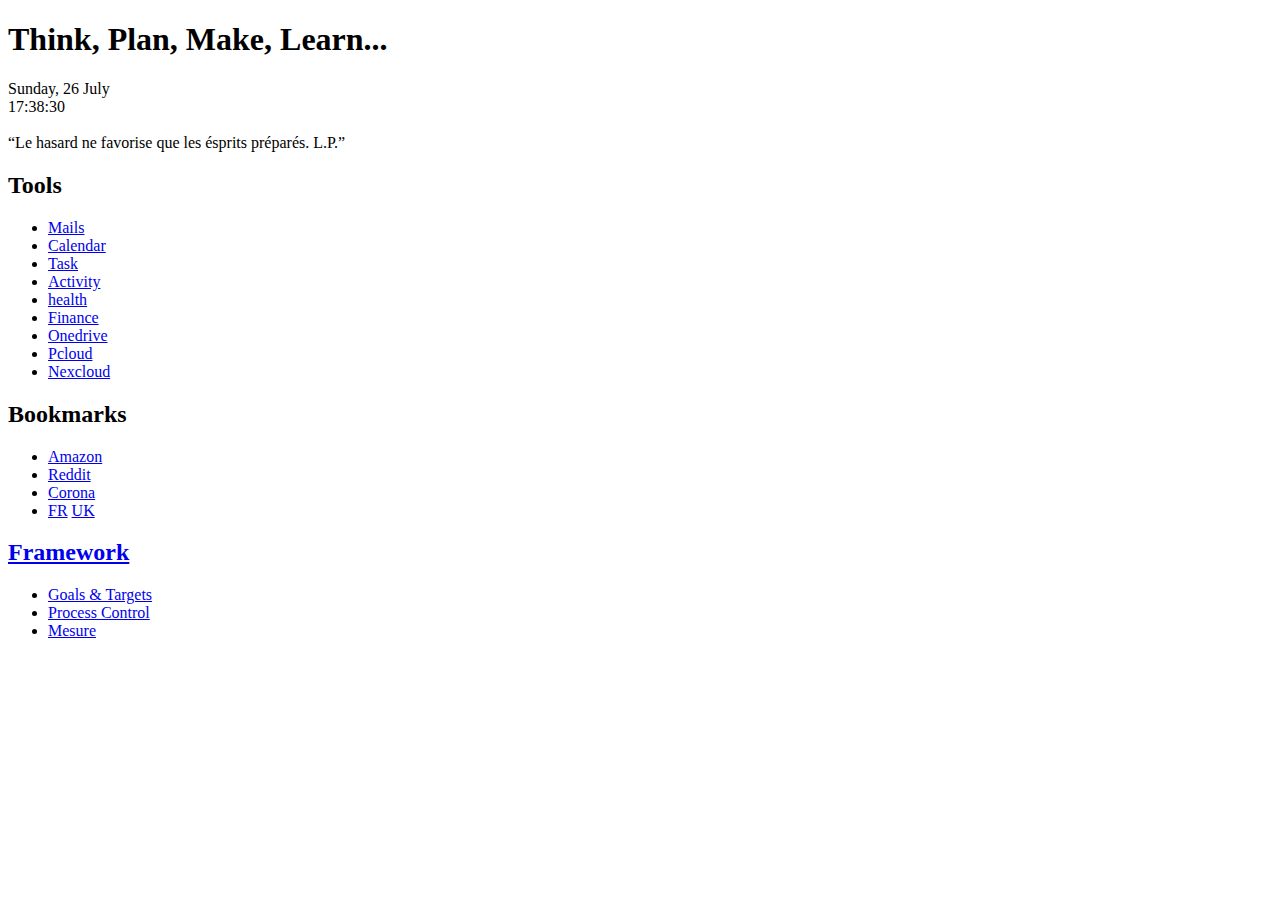
==== index.html @ 481388de "switch to html" ====
<!DOCTYPE html>
<html>
  <head>
    <meta charset="utf-8">
    <title>Think, Plan, Make, Learn...</title>
    <link type="text/css" rel="stylesheet" href="style.css"
  </head>
 <body onload="startTime()">
      <h1 class="devise">Think, Plan, Make, Learn...</h1>

      <div class="clockdate">
          <div class="clockdate-wrapper">
            <div id="date"></div>
            <div id="clock"></div>
          </div>
      </div>

      <br>

      <div class="todayquote">
        <q>Le hasard ne favorise que les ésprits préparés. L.P.</q>
      </div>

    <div class="cardholder">

      <div class="card">
        <h2 class="cardtitle">Tools</h2>
        <ul class="gates">
          <li><a class="gate" target="_blank" title="Proton mail" href="https://beta.protonmail.com/login">Mails</a></li>
          <li><a class="gate" target="_blank" title="Nextcloud" href="https://nd.nl.tab.digital/apps/calendar/timeGridWeek/now">Calendar</a></li>
          <li><a class="gate" target="_blank" title="Todoist" href="https://todoist.com/app">Task</a></li>
          <li><a class="gate" target="_blank" title="Garmin" href="https://connect.garmin.com/signin/?service=https%3A%2F%2Fconnect.garmin.com%2Fmodern%2F">Activity</a></li>
          <li><a class="gate" target="_blank" title="Wworithings" href="https://healthmate.withings.com/19980512/timeline">health</a></li>
          <li><a class="gate" target="_blank" title="YNAB" href="https://app.youneedabudget.com/5b26377b-c3ba-46b0-8715-0033e0583b10/budget">Finance</a></li>
          <li><a class="gate" target="_blank" title="Onedrive" href="https://onedrive.live.com/">Onedrive</a></li>
          <li><a class="gate" target="_blank" title="Pclound" href="https://my.pcloud.com/">Pcloud</a></li>
          <li><a class="gate" target="_blank" title="Nextcloud" href="https://nd.nl.tab.digital/apps/files/?dir=/">Nexcloud</a> </li>
      </ul>
        </div>

      <div class="card">
        <h2 class="cardtitle">Bookmarks</h2>
        <ul class="gates">
          <li><a  class="gate" target="_blank" title="Amazon UK" href="https://www.amazon.co.uk/">Amazon</a></li>
          <li><a  class="gate" target="_blank" title="Reddit" href="https://www.reddit.com/">Reddit</a></li>
          <li><a  class="gate" target="_blank" title="Worldometers" href="https://www.worldometers.info/coronavirus/">Corona</a></li>
          <li><a  class="gate" target="_blank" title="France" href="https://www.worldometers.info/coronavirus/country/france/">FR</a> <a  class="gate" target="_blank" title="France" href="https://www.worldometers.info/coronavirus/country/uk/">UK</a></li>
        </ul>
      </div>

      <div class="card">
        <h2 class="cardtitle"><a  class="gate" title="My system" href="pages/framework.html">Framework</a></h2>
        <ul class="gates">
          <li><a  class="gate" title="Goals/Targets" href="pages/framework.html#Lgoal">Goals & Targets</a></li>
          <li><a  class="gate" title="Process control" href="pages/framework.html#Lprocess">Process Control</a></li>
          <li><a  class="gate" title="Mesurement" href="pages/framework.html#Lmesure">Mesure</a></li>
        </ul>
      </div>

    </div>
    <script type='text/javascript'>
    function startTime() {
        var today = new Date();
        var hr = today.getHours();
        var min = today.getMinutes();
        var sec = today.getSeconds();
        //Add a zero in front of numbers<10
        hr = checkTime(hr);
        min = checkTime(min);
        sec = checkTime(sec);
        document.getElementById("clock").innerHTML = hr + ":" + min + ":" + sec + " ";

        var months = ['January', 'February', 'March', 'April', 'May', 'June', 'July', 'August', 'September', 'October', 'November', 'December'];
        var days = ['Sunday', 'Monday', 'Tuesday', 'Wednesday', 'Thursday', 'Friday', 'Saturday'];
        var curWeekDay = days[today.getDay()];
        var curDay = today.getDate();
        var curMonth = months[today.getMonth()];
        var curYear = today.getFullYear();
        var date = curWeekDay+", "+curDay+" "+curMonth;
        document.getElementById("date").innerHTML = date;

        var time = setTimeout(function(){ startTime() }, 500);
    }
    function checkTime(i) {
        if (i < 10) {
            i = "0" + i;
        }
        return i;
    }
    </script>
 </body>
</html>
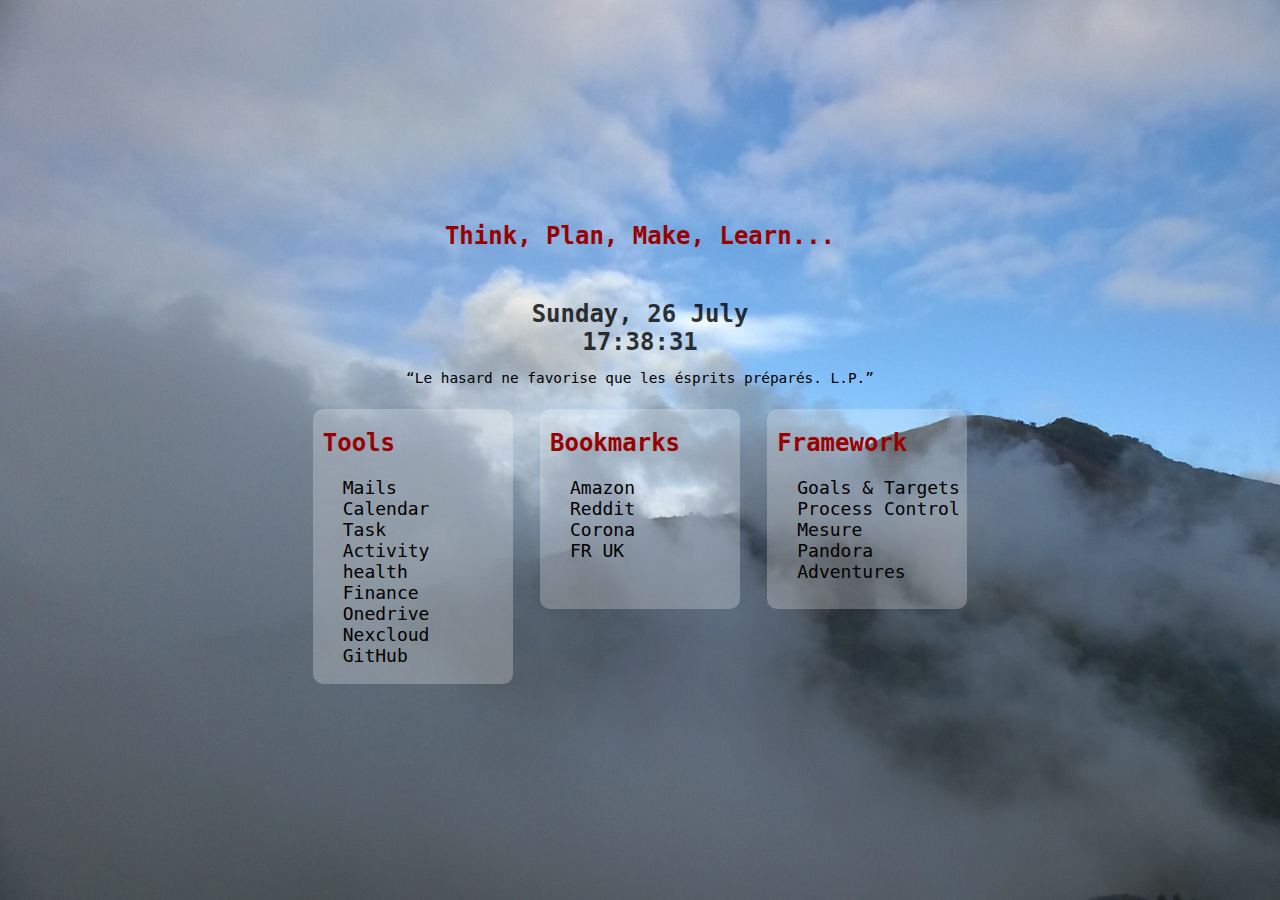
==== commit a1b672dc: "update link" ====
--- a/index.html
+++ b/index.html
@@ -33,8 +33,9 @@
           <li><a class="gate" target="_blank" title="Wworithings" href="https://healthmate.withings.com/19980512/timeline">health</a></li>
           <li><a class="gate" target="_blank" title="YNAB" href="https://app.youneedabudget.com/5b26377b-c3ba-46b0-8715-0033e0583b10/budget">Finance</a></li>
           <li><a class="gate" target="_blank" title="Onedrive" href="https://onedrive.live.com/">Onedrive</a></li>
-          <li><a class="gate" target="_blank" title="Pclound" href="https://my.pcloud.com/">Pcloud</a></li>
           <li><a class="gate" target="_blank" title="Nextcloud" href="https://nd.nl.tab.digital/apps/files/?dir=/">Nexcloud</a> </li>
+          <li><a class="gate" target="_blank" title="github" href="https://github.com/">GitHub</a></li>
+
       </ul>
         </div>
 
@@ -54,6 +55,8 @@
           <li><a  class="gate" title="Goals/Targets" href="pages/framework.html#Lgoal">Goals & Targets</a></li>
           <li><a  class="gate" title="Process control" href="pages/framework.html#Lprocess">Process Control</a></li>
           <li><a  class="gate" title="Mesurement" href="pages/framework.html#Lmesure">Mesure</a></li>
+          <li><a  class="gate" target="_blank" title="Darebee" href="https://www.darebee.com/pandora/">Pandora Adventures</a></li>
+
         </ul>
       </div>
 
--- a/style.css
+++ b/style.css
@@ -0,0 +1,78 @@
+html{
+  align-items: center;
+  display: flex;
+  height: 100%;
+  justify-content: center;
+  margin: 0;
+}
+body{
+  font-family: monospace;
+  color: black ;
+  font-size: small;
+  text-align: center;
+  background-image: url(picture/heyre1.jpg);
+  background-repeat: no-repeat;
+  background-size: cover;
+  margin:1em;
+  padding:1em;
+}
+.devise{
+  font-size:2em;
+  color:#990000;
+}
+
+#clock, #date {
+    font-size:2em;
+    font-weight: bolder;
+    text-align: center;
+    color: rgba(0, 0, 0, 0.8);
+}
+
+.clockdate {
+    margin-top: 50px;
+}
+
+.todayquote{
+  font-size: 1.2em;
+  display: inline-block;
+}
+.cardholder{
+  margin-top:2%;
+}
+.card{
+  display: inline-block;
+  vertical-align: top;
+  background-color: rgb(255, 255, 255, 0.25);
+  border-radius: 10px;
+  margin: 10px;
+  min-width: 200px;
+  min-height: 200px;
+  text-align: center;
+}
+.card:hover{
+background-color: rgb(100, 150, 255, 0.5);
+}
+
+.cardtitle{
+  text-align: left;
+  font-size: 2em;
+  padding-left: 5%;
+  color:#990000;
+}
+
+.gates{
+  list-style: none;
+  padding-left:15%;
+  text-align: left;
+  font-size: 1.5em;
+}
+
+.gate{
+  text-decoration: none;
+  color:inherit;
+}
+.gate:hover{
+  background-color: #990000;
+  color:white;
+  transition: 0.1s;
+}
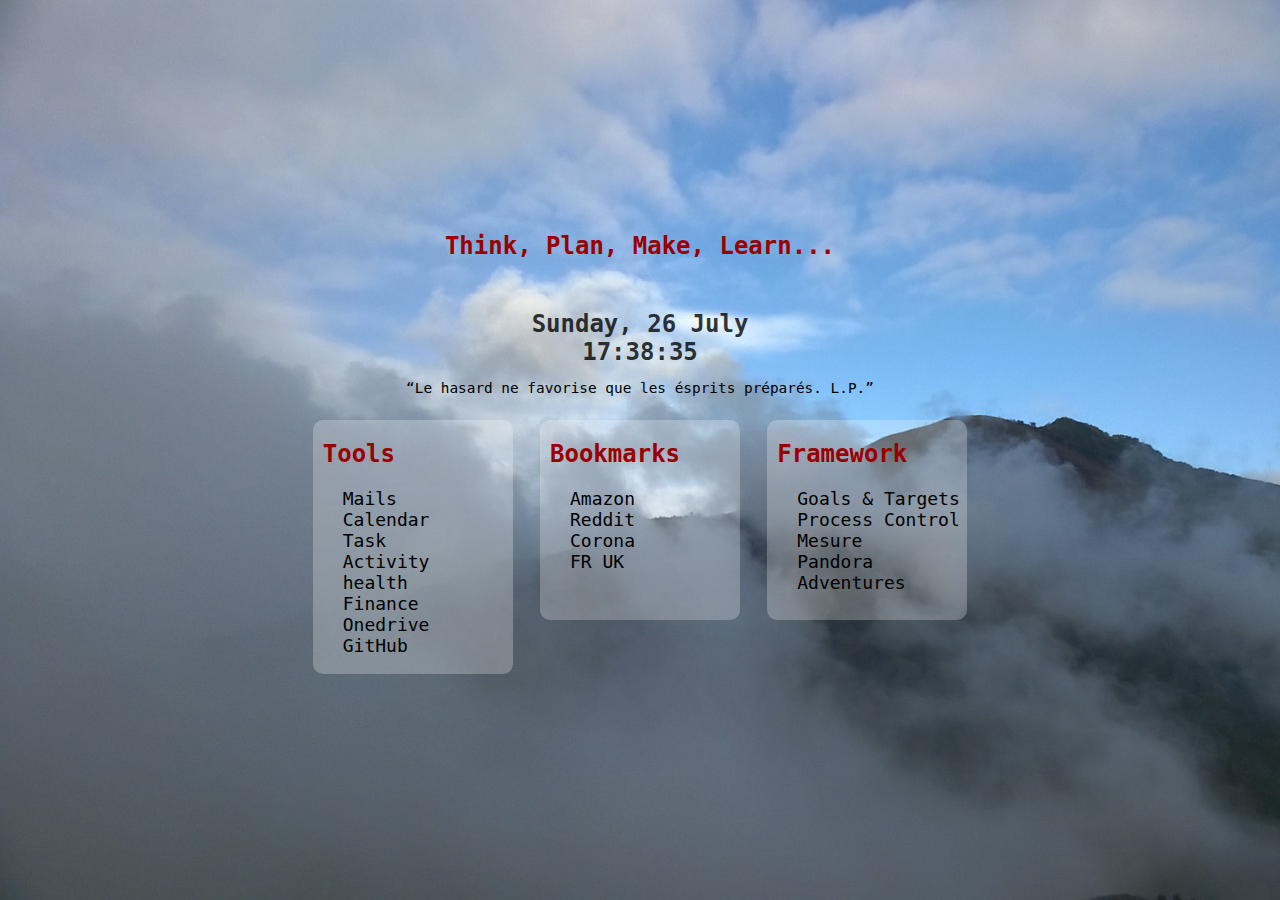
==== commit e73bb7a2: "remve nextcloud + add login in github link" ====
--- a/index.html
+++ b/index.html
@@ -33,8 +33,7 @@
           <li><a class="gate" target="_blank" title="Wworithings" href="https://healthmate.withings.com/19980512/timeline">health</a></li>
           <li><a class="gate" target="_blank" title="YNAB" href="https://app.youneedabudget.com/5b26377b-c3ba-46b0-8715-0033e0583b10/budget">Finance</a></li>
           <li><a class="gate" target="_blank" title="Onedrive" href="https://onedrive.live.com/">Onedrive</a></li>
-          <li><a class="gate" target="_blank" title="Nextcloud" href="https://nd.nl.tab.digital/apps/files/?dir=/">Nexcloud</a> </li>
-          <li><a class="gate" target="_blank" title="github" href="https://github.com/">GitHub</a></li>
+          <li><a class="gate" target="_blank" title="github" href="https://github.com/login/">GitHub</a></li>
 
       </ul>
         </div>
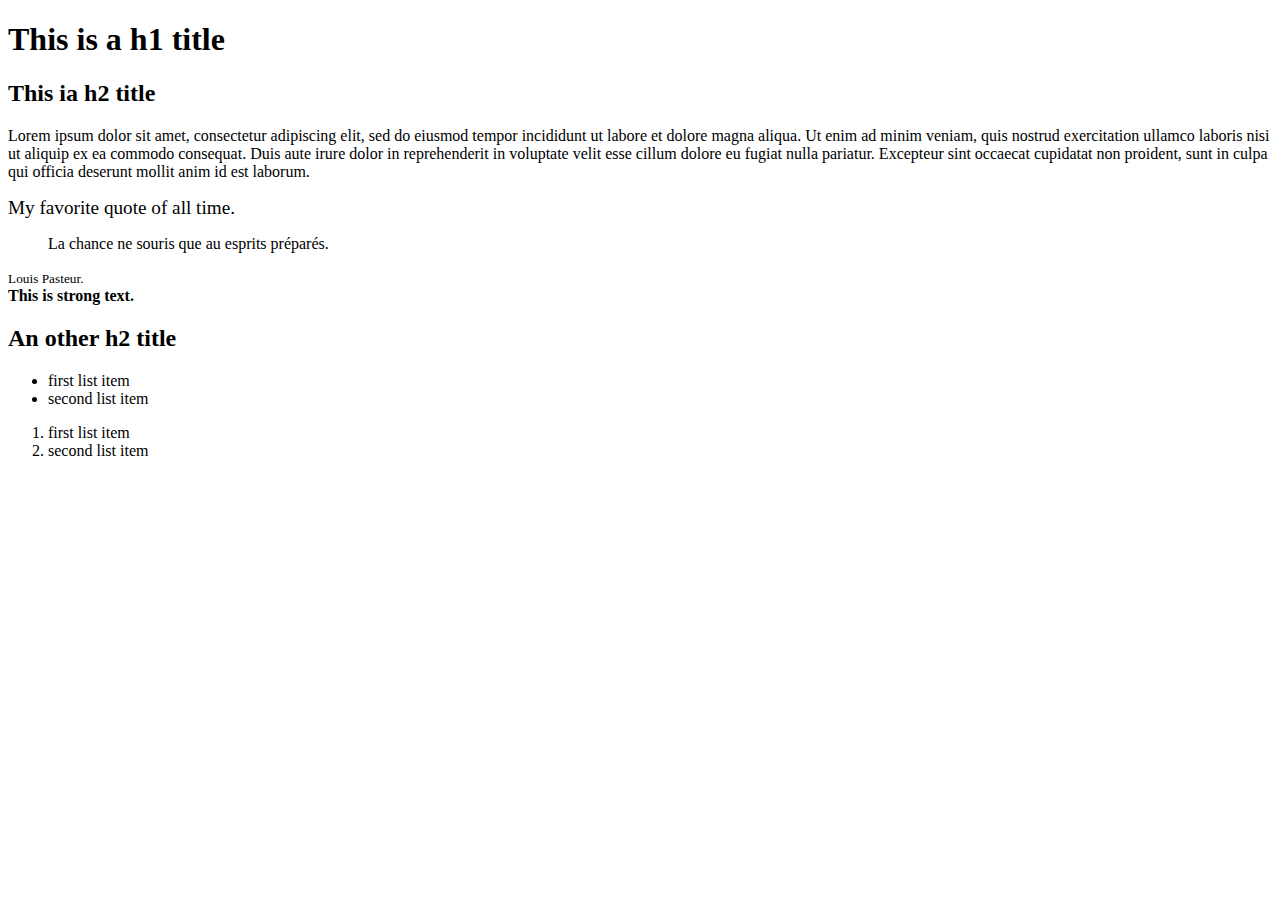
==== commit 8d84c9c5: "create glbal.css and fcustome fonts" ====
--- a/index.html
+++ b/index.html
@@ -1,94 +1,32 @@
 <!DOCTYPE html>
-<html>
+<html lang="en" dir="ltr">
   <head>
     <meta charset="utf-8">
-    <title>Think, Plan, Make, Learn...</title>
-    <link type="text/css" rel="stylesheet" href="style.css"
+    <title>Gabriel Pages</title>
+    <link rel="stylesheet" href="assets/global.css"> <!--globla stylesheet-->
+    <link rel="stylesheet" href="assets/style.css"> <!--local stylesheet-->
   </head>
- <body onload="startTime()">
-      <h1 class="devise">Think, Plan, Make, Learn...</h1>
-
-      <div class="clockdate">
-          <div class="clockdate-wrapper">
-            <div id="date"></div>
-            <div id="clock"></div>
-          </div>
-      </div>
-
+  <body>
+      <h1>This is a h1 title</h1>
+      <h2>This ia h2 title</h2>
+      <p>Lorem ipsum dolor sit amet, consectetur adipiscing elit, sed do eiusmod tempor incididunt ut labore et dolore magna aliqua. 
+         Ut enim ad minim veniam, quis nostrud exercitation ullamco laboris nisi ut aliquip ex ea commodo consequat. 
+         Duis aute irure dolor in reprehenderit in voluptate velit esse cillum dolore eu fugiat nulla pariatur. 
+         Excepteur sint occaecat cupidatat non proident, sunt in culpa qui officia deserunt mollit anim id est laborum.
+      </p>
+      <big>My favorite quote of all time.</big>
+      <blockquote>La chance ne souris que au esprits préparés.</blockquote>
+      <small>Louis Pasteur.</small>
       <br>
-
-      <div class="todayquote">
-        <q>Le hasard ne favorise que les ésprits préparés. L.P.</q>
-      </div>
-
-    <div class="cardholder">
-
-      <div class="card">
-        <h2 class="cardtitle">Tools</h2>
-        <ul class="gates">
-          <li><a class="gate" target="_blank" title="Proton mail" href="https://beta.protonmail.com/login">Mails</a></li>
-          <li><a class="gate" target="_blank" title="Nextcloud" href="https://nd.nl.tab.digital/apps/calendar/timeGridWeek/now">Calendar</a></li>
-          <li><a class="gate" target="_blank" title="Todoist" href="https://todoist.com/app">Task</a></li>
-          <li><a class="gate" target="_blank" title="Garmin" href="https://connect.garmin.com/signin/?service=https%3A%2F%2Fconnect.garmin.com%2Fmodern%2F">Activity</a></li>
-          <li><a class="gate" target="_blank" title="Wworithings" href="https://healthmate.withings.com/19980512/timeline">health</a></li>
-          <li><a class="gate" target="_blank" title="YNAB" href="https://app.youneedabudget.com/5b26377b-c3ba-46b0-8715-0033e0583b10/budget">Finance</a></li>
-          <li><a class="gate" target="_blank" title="Onedrive" href="https://onedrive.live.com/">Onedrive</a></li>
-          <li><a class="gate" target="_blank" title="github" href="https://github.com/login/">GitHub</a></li>
-
+      <strong>This is strong text.</strong>
+      <h2>An other h2 title</h2>
+      <ul>
+          <li>first list item</li>
+          <li>second list item</li>
       </ul>
-        </div>
-
-      <div class="card">
-        <h2 class="cardtitle">Bookmarks</h2>
-        <ul class="gates">
-          <li><a  class="gate" target="_blank" title="Amazon UK" href="https://www.amazon.co.uk/">Amazon</a></li>
-          <li><a  class="gate" target="_blank" title="Reddit" href="https://www.reddit.com/">Reddit</a></li>
-          <li><a  class="gate" target="_blank" title="Worldometers" href="https://www.worldometers.info/coronavirus/">Corona</a></li>
-          <li><a  class="gate" target="_blank" title="France" href="https://www.worldometers.info/coronavirus/country/france/">FR</a> <a  class="gate" target="_blank" title="France" href="https://www.worldometers.info/coronavirus/country/uk/">UK</a></li>
-        </ul>
-      </div>
-
-      <div class="card">
-        <h2 class="cardtitle"><a  class="gate" title="My system" href="pages/framework.html">Framework</a></h2>
-        <ul class="gates">
-          <li><a  class="gate" title="Goals/Targets" href="pages/framework.html#Lgoal">Goals & Targets</a></li>
-          <li><a  class="gate" title="Process control" href="pages/framework.html#Lprocess">Process Control</a></li>
-          <li><a  class="gate" title="Mesurement" href="pages/framework.html#Lmesure">Mesure</a></li>
-          <li><a  class="gate" target="_blank" title="Darebee" href="https://www.darebee.com/pandora/">Pandora Adventures</a></li>
-
-        </ul>
-      </div>
-
-    </div>
-    <script type='text/javascript'>
-    function startTime() {
-        var today = new Date();
-        var hr = today.getHours();
-        var min = today.getMinutes();
-        var sec = today.getSeconds();
-        //Add a zero in front of numbers<10
-        hr = checkTime(hr);
-        min = checkTime(min);
-        sec = checkTime(sec);
-        document.getElementById("clock").innerHTML = hr + ":" + min + ":" + sec + " ";
-
-        var months = ['January', 'February', 'March', 'April', 'May', 'June', 'July', 'August', 'September', 'October', 'November', 'December'];
-        var days = ['Sunday', 'Monday', 'Tuesday', 'Wednesday', 'Thursday', 'Friday', 'Saturday'];
-        var curWeekDay = days[today.getDay()];
-        var curDay = today.getDate();
-        var curMonth = months[today.getMonth()];
-        var curYear = today.getFullYear();
-        var date = curWeekDay+", "+curDay+" "+curMonth;
-        document.getElementById("date").innerHTML = date;
-
-        var time = setTimeout(function(){ startTime() }, 500);
-    }
-    function checkTime(i) {
-        if (i < 10) {
-            i = "0" + i;
-        }
-        return i;
-    }
-    </script>
- </body>
-</html>
+      <ol>
+          <li>first list item</li>
+          <li>second list item</li>
+      </ol>
+  </body>
+</html>--- a/assets/global.css
+++ b/assets/global.css
@@ -0,0 +1,25 @@
+/* Global css rules for all my pages on github*/
+/*Colors*/
+:root{
+    --background_1 : #ECE3DF; /* 20 25% 90% */
+    --background_2 :#C2D6D6; /*180 20% 80%*/
+    --primary : #B81414; /*0 80% 40%*/
+    --secondary : #813D8F; /*290 40 40*/
+    --text_dark : #05003F; /**/
+}
+/*Fonts*/
+@font-face {
+    font-family:manrope;
+    src:url(assets/fonts/Manrope-Regula.woff2);
+}
+html{
+    font-family: manrope;
+}
+/**/
+/**/
+/**/
+/**/
+/**/
+/**/
+/**/
+/**/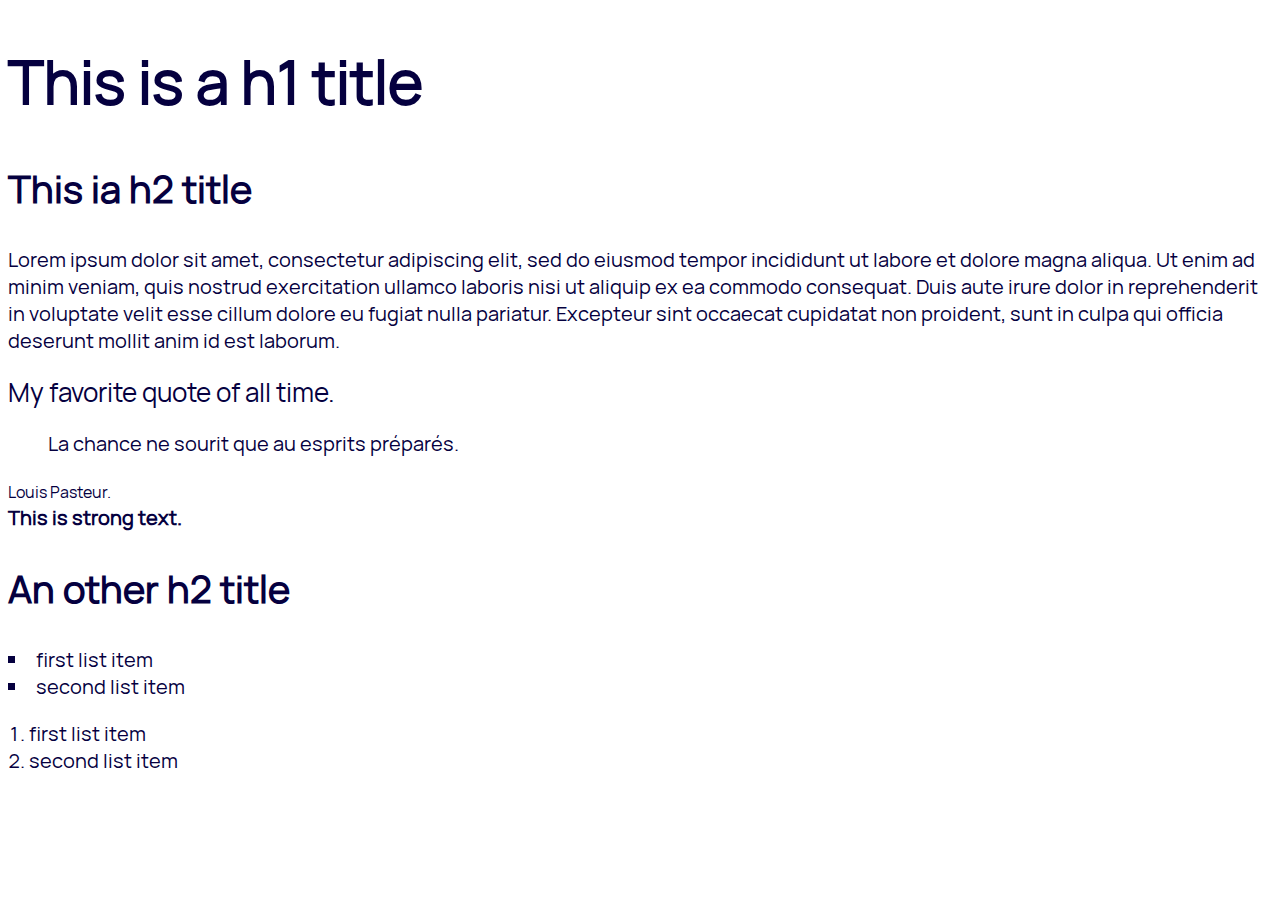
==== commit 3e1dbfbd: "list and text formating" ====
--- a/index.html
+++ b/index.html
@@ -15,7 +15,7 @@
          Excepteur sint occaecat cupidatat non proident, sunt in culpa qui officia deserunt mollit anim id est laborum.
       </p>
       <big>My favorite quote of all time.</big>
-      <blockquote>La chance ne souris que au esprits préparés.</blockquote>
+      <blockquote>La chance ne sourit que au esprits préparés.</blockquote>
       <small>Louis Pasteur.</small>
       <br>
       <strong>This is strong text.</strong>
--- a/assets/global.css
+++ b/assets/global.css
@@ -9,11 +9,60 @@
 }
 /*Fonts*/
 @font-face {
-    font-family:manrope;
-    src:url(assets/fonts/Manrope-Regula.woff2);
+    font-family:'manrope';
+    src:url(fonts/Manrope-Regular.woff2);
 }
+/*Text formating*/
 html{
-    font-family: manrope;
+    font-family: manrope, helvetica, arial, sans-serif;
+    font-weight: 400;
+    color:var(--text_dark);
+    font-size:20px;
+}
+h1{
+    font-size: 3rem;
+    font-weight: 800;
+}
+h2{
+    font-size: 1.9rem;
+}
+h3{
+    font-size: 1.3rem;
+}
+h4{
+    font-size: 1.3rem;
+}
+small{
+    font-size: 0.8rem;
+}
+big{
+    font-size: 1.3rem;
+}
+strong{
+    font-weight: 800;
+}
+em{
+    font-style: italic;
+}
+blockquote{
+    font-weight: 200;
+}
+a{
+    text-decoration: none;
+    color: var(--secondary);
+}
+ul{
+    list-style-type:square;
+    list-style-position: inside;
+    padding: 0;
+}
+ol{
+    padding: 0;
+    list-style:decimal;
+    list-style-position: inside;
+}
+li{
+ 
 }
 /**/
 /**/
@@ -21,5 +70,4 @@
 /**/
 /**/
 /**/
-/**/
 /**/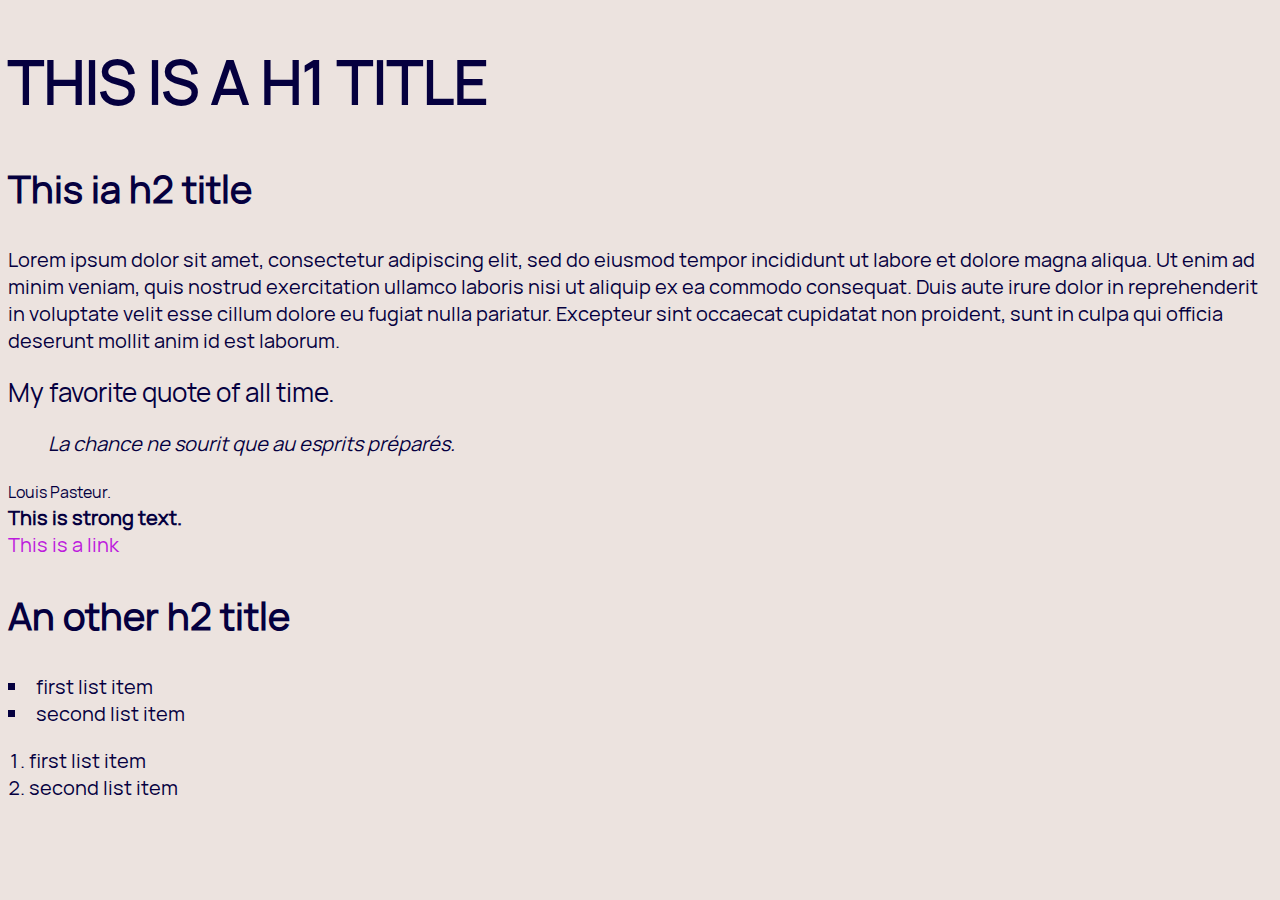
==== commit 91452ab8: "clarifty in globla CSS" ====
--- a/index.html
+++ b/index.html
@@ -19,6 +19,8 @@
       <small>Louis Pasteur.</small>
       <br>
       <strong>This is strong text.</strong>
+      <br>
+      <a href="nowhere">This is a link</a>
       <h2>An other h2 title</h2>
       <ul>
           <li>first list item</li>
--- a/assets/global.css
+++ b/assets/global.css
@@ -4,7 +4,7 @@
     --background_1 : #ECE3DF; /* 20 25% 90% */
     --background_2 :#C2D6D6; /*180 20% 80%*/
     --primary : #B81414; /*0 80% 40%*/
-    --secondary : #813D8F; /*290 40 40*/
+    --secondary : #bd1add; /*290 40 40*/
     --text_dark : #05003F; /**/
 }
 /*Fonts*/
@@ -18,34 +18,23 @@
     font-weight: 400;
     color:var(--text_dark);
     font-size:20px;
+    background-color: var(--background_1);
 }
 h1{
     font-size: 3rem;
-    font-weight: 800;
+    font-weight:1200;
+    text-transform: uppercase;
 }
-h2{
-    font-size: 1.9rem;
-}
-h3{
-    font-size: 1.3rem;
-}
-h4{
-    font-size: 1.3rem;
-}
-small{
-    font-size: 0.8rem;
-}
-big{
-    font-size: 1.3rem;
-}
-strong{
-    font-weight: 800;
-}
-em{
-    font-style: italic;
-}
+h2{font-size: 1.9rem;}
+h3{font-size: 1.3rem;}
+h4{font-size: 1.3rem;}
+small{font-size: 0.8rem;}
+big{font-size: 1.3rem;}
+strong{font-weight: 800;}
+em{font-style: italic;}
 blockquote{
     font-weight: 200;
+    font-style: italic;
 }
 a{
     text-decoration: none;
@@ -61,10 +50,19 @@
     list-style:decimal;
     list-style-position: inside;
 }
-li{
- 
-}
-/**/
+/*shadows*/
+.shadow0{box-shadow: none;}
+.shadow01{box-shadow: 0 1px 1px 0 rgba(0,0,0,0.14), 0 2px 1px -1px rgba(0,0,0,0.12), 0 1px 3px 0 rgba(0,0,0,0.20);}
+.shadow2{box-shadow: 0 2px 2px 0 rgba(0,0,0,0.14), 0 3px 1px -2px rgba(0,0,0,0.12), 0 1px 5px 0 rgba(0,0,0,0.20);}
+.shadow3{box-shadow: 0 3px 4px 0 rgba(0,0,0,0.14), 0 3px 3px -2px rgba(0,0,0,0.12), 0 1px 8px 0 rgba(0,0,0,0.20);}
+.shadow4{box-shadow: 0 4px 5px 0 rgba(0,0,0,0.14), 0 1px 10px 0 rgba(0,0,0,0.12), 0 2px 4px -1px rgba(0,0,0,0.20);}
+.shadow6{box-shadow: 0 6px 10px 0 rgba(0,0,0,0.14), 0 1px 18px 0 rgba(0,0,0,0.12), 0 3px 5px -1px rgba(0,0,0,0.20);}
+.shadow8{box-shadow: 0 8px 10px 1px rgba(0,0,0,0.14), 0 3px 14px 2px rgba(0,0,0,0.12), 0 5px 5px -3px rgba(0,0,0,0.20);}
+.shadow9{box-shadow: 0 9px 12px 1px rgba(0,0,0,0.14), 0 3px 16px 2px rgba(0,0,0,0.12), 0 5px 6px -3px rgba(0,0,0,0.20);}
+.shadow12{box-shadow: 0 12px 17px 2px rgba(0,0,0,0.14), 0 5px 22px 4px rgba(0,0,0,0.12), 0 7px 8px -4px rgba(0,0,0,0.20);}
+.shadow16{box-shadow: 0 16px 24px 2px rgba(0,0,0,0.14), 0 6px 30px 5px rgba(0,0,0,0.12), 0 8px 10px -5px rgba(0,0,0,0.20);}
+.shadow24{box-shadow: 0 24px 38px 3px rgba(0,0,0,0.14), 0 9px 46px 8px rgba(0,0,0,0.12), 0 11px 15px -7px rgba(0,0,0,0.20);}
+
 /**/
 /**/
 /**/
